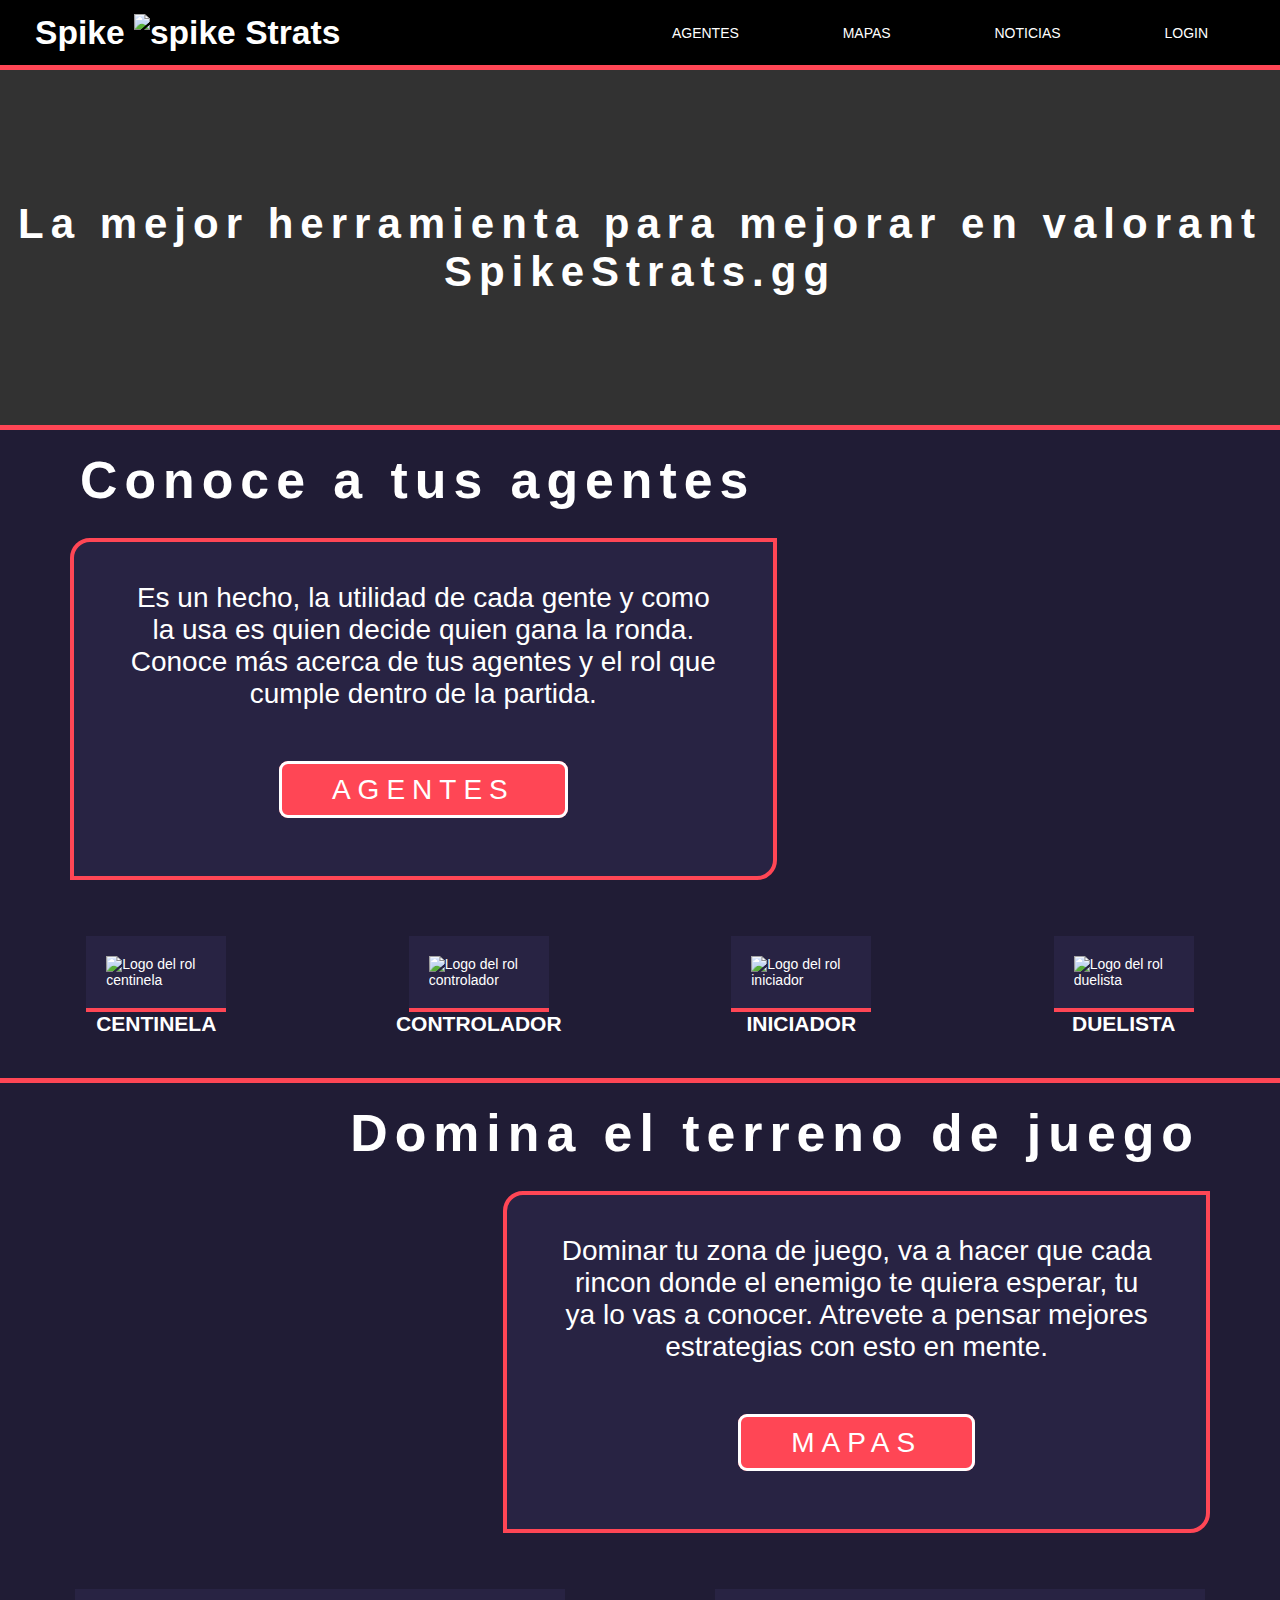
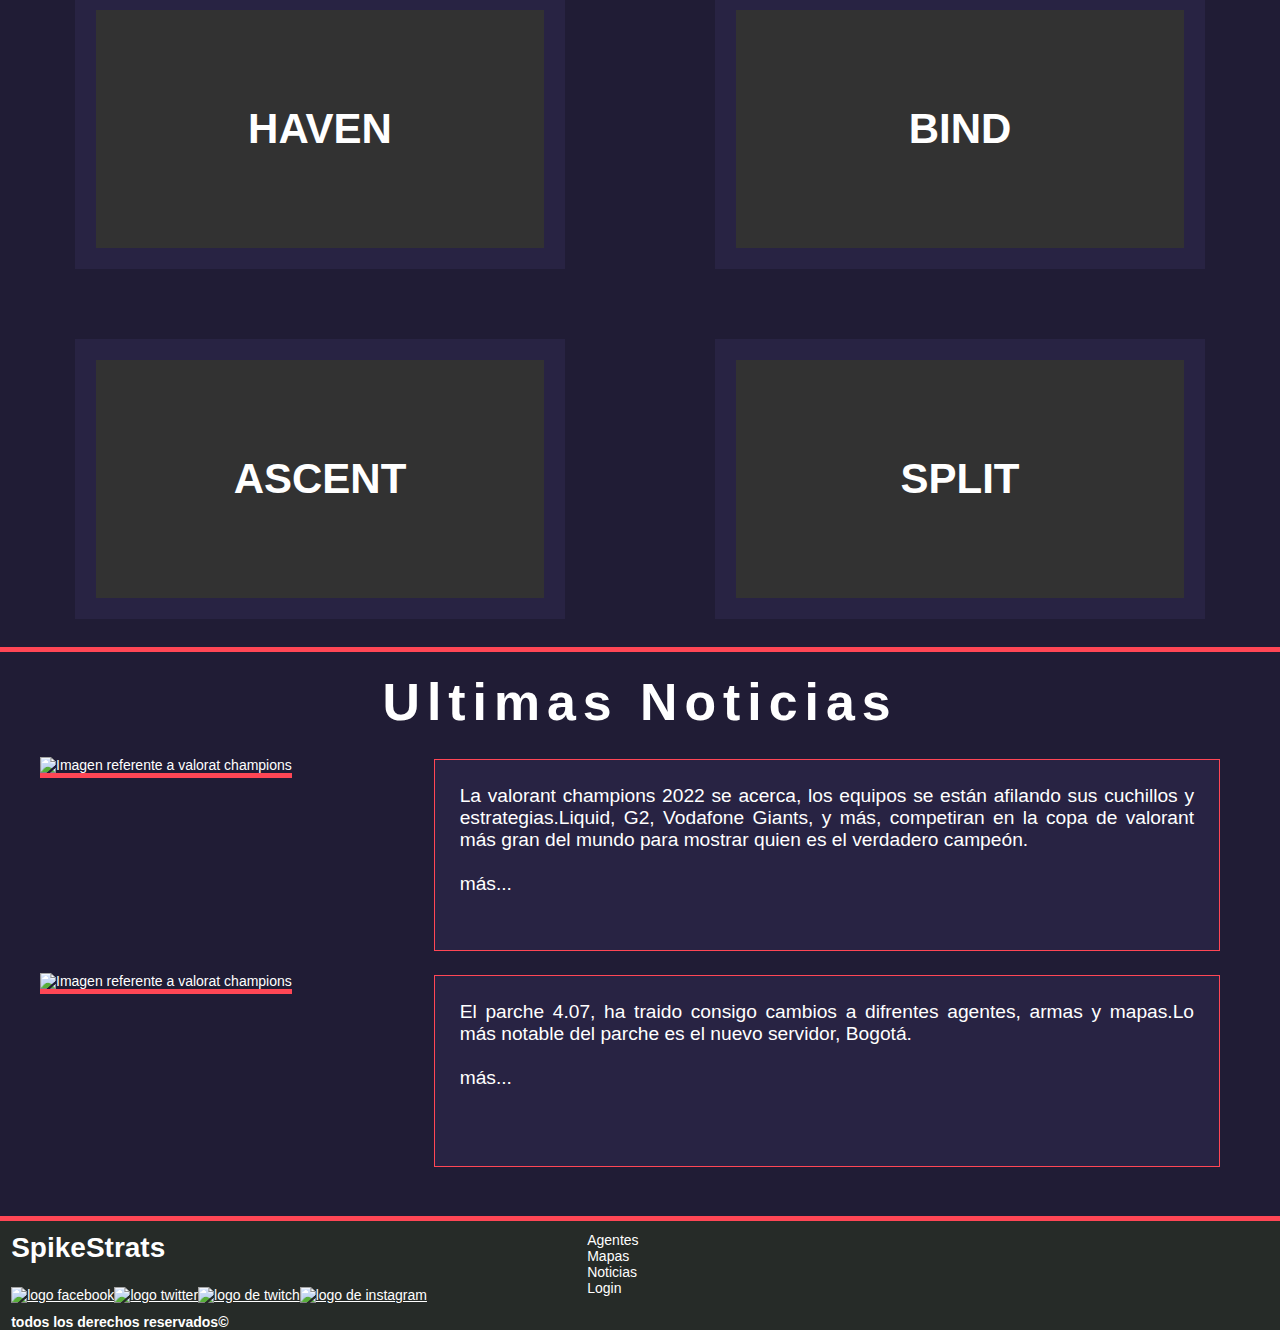
==== index.html @ 3f607a1d "Se han agregado las siguientes animaciones: Animacion links nav, Animacion spike logo, animacion bot" ====
<!DOCTYPE html>
<html lang="es">

    <head>
        <meta charset="UTF-8">
        <meta http-equiv="X-UA-Compatible" content="IE=edge">
        <meta name="viewport" content="width=device-width, initial-scale=1.0">
        <meta name="keywords" content="Valorant, mejorar, mapas, estrategias, noticias">
        <meta name="description" content="SpikeStrats es una página web que desea recopilar todas las herramientas 
            y conocimientos necesarios para que cada jugador de Valorant, consiga su rango soñado">
        <meta name="author" content="Diego Benavides">
        <meta name="copyright" content="SpikeStrats Inc.">
        <meta name="robots" content="index">
        <link rel="icon" href="assets/spike.webp">
        <link rel="stylesheet" href="styles/styles.css">
        <title>SpikeStrats.gg</title>
    </head>

    <body>
        <header id="top_page" class="head">
            <h1><a href="index.html" class="head__logo">Spike <span><img src="../assets/spike.webp" alt="spike" class="spike"></span> Strats</a></h1>
            <!--Logo-->
            <nav class="head__nav">
                <ul class="head__nav__list">
                    <li><a href="pages/agentes.html" class="head__nav__list__element">AGENTES</a></li>
                    <li><a href="pages/mapas.html" class="head__nav__list__element">MAPAS</a></li>
                    <li><a href="pages/noticias.html" class="head__nav__list__element">NOTICIAS</a></li>
                    <li><a href="pages/login.html" class="head__nav__list__element">LOGIN</a></li>
                </ul>
            </nav>
        </header>
        <!--introducción de la pagina-->
        <section class="seccionIntroduccion flex-center">
            <div class="imgFondo--haven imgFondo flex-center imagenOscurecida">
                <h2 class="textoIntroducciones">La mejor herramienta para mejorar en valorant SpikeStrats.gg</h2>
            </div>
        </section>
        <main>
            <!--presentación pagina agentes-->
            <article id="agentes_index" class="indexAgentes">
                <header class="encabezadoSeccionIndex">
                    <h2 class="tituloSeccion--index margenTitulo--left">Conoce a tus agentes</h2>
                </header>
                <div class="mainGrid">
                    <div class="parrafo">
                        <p class="parrafoEstilo--indexAgentes margenParrafo--left">Es un hecho, la utilidad de cada gente y como la usa es quien
                        decide quien gana la ronda. Conoce más acerca de tus agentes y el rol
                        que cumple dentro de la partida. <br><br><br><a href="pages/agentes.html"class="botonAgente">AGENTES</a></span></p>
                    </div>
                    <div class="imagen imgFondo--omen">
                    </div>
                </div>
                <div class="rolesGrid">
                    <div class="centinela flexElemento ">
                        <img src="assets/centinela_rol.webp" alt="Logo del rol centinela" class="imgAdjust--logoIndexAgente" >
                        <!--La imagen es blanca-->
                        <h3 class="textoRol">CENTINELA</h3>
                    </div>
                    <div class="controlador flexElemento">
                        <img src="assets/controlador_rol.webp" alt="Logo del rol controlador" class="imgAdjust--logoIndexAgente">
                        <!--La imagen es blanca-->
                        <h3 class="textoRol">CONTROLADOR</h3>
                    </div>
                    <div class="iniciador flexElemento">
                        <img src="assets/iniciador_rol.webp" alt="Logo del rol iniciador" class="imgAdjust--logoIndexAgente">
                        <!--La imagen es blanca-->
                        <h3 class="textoRol">INICIADOR</h3>
                    </div>
                    <div class="duelista flexElemento">
                        <img src="assets/duelista_rol.webp" alt="Logo del rol duelista" class="imgAdjust--logoIndexAgente">
                        <!--La imagen es blanca-->
                        <h3 class="textoRol">DUELISTA</h3>
                    </div>
                </div>
            </article>
            </article>
            <!--presentación pagina mapas-->
            <article id="mapas_index" class="indexMapas">
                <header class="encabezadoSeccionIndex right">
                    <h2 class="tituloSeccion--index margenTitulo--right">Domina el terreno de juego</h2>
                </header>
                <main class="mainGrid--inverse">
                    <p class="parrafoEstilo--indexAgentes margenParrafo--left  parrafo">Dominar tu zona de juego, va a hacer que cada rincon donde
                        el enemigo te quiera esperar, tu ya lo vas a conocer. Atrevete
                        a pensar mejores estrategias con esto en mente.<br><br><br><a href="pages/mapas.html" class="botonAgente" >MAPAS</a></p>
                    <div class="imagen imgAdjust--indexImgMapa imgFondo--haven ">
                    </div>
                </main>
                <footer class="gridMapas">
                    <div class="haven cajaIndexMapa imgFondo--haven imagenOscurecida">
                        <h3 class="estiloNombreMapa">HAVEN</h3>
                    </div>
                    <div class="bind cajaIndexMapa imgFondo--bind imagenOscurecida ">
                        <h3 class="estiloNombreMapa">BIND</h3>
                    </div>
                    <div class="ascent cajaIndexMapa imgFondo--ascent imagenOscurecida">
                        <h3 class="estiloNombreMapa">ASCENT</h3>
                    </div>
                    <div class="split cajaIndexMapa imgFondo--split imagenOscurecida">
                        <h3 class="estiloNombreMapa">SPLIT</h3>
                    </div>
                </footer>
            </article>
            <!--presentación pagina noticas-->
            <article id="noticias_index" class="seccion--noticias">
                <header class="centerTitle">
                    <h2 class="tituloSeccion--index">Ultimas Noticias</h2>
                </header>
                <section">
                    <div class="noticiasGrid">
                        <div class="imgNoti1">
                            <img src="assets/valorant_champions.jpg" alt="Imagen referente a valorat champions" class="ajusteImagen--noticias">
                        </div>
                        <div class="noti1">
                            <p class="parrafoEstilo--noticias">La valorant champions 2022 se acerca, los equipos se están afilando
                            sus cuchillos y estrategias.Liquid, G2, Vodafone Giants, y más, competiran
                            en la copa de valorant más gran del mundo para mostrar quien es el verdadero
                            campeón.<br><br> más... </p>
                        </div>    
                        <div class="imgNoti2">       
                            <img src="assets/parche4.07.webp" alt="Imagen referente a valorat champions" class="ajusteImagen--noticias">
                        </div> 
                        <div class="noti2"> 
                            <p class="parrafoEstilo--noticias">El parche 4.07, ha traido consigo cambios a difrentes agentes, armas y mapas.Lo más 
                            notable del parche es el nuevo servidor, Bogotá.<br><br> más...</p>
                        <div> 
                    </div>  
                </section>
            </article>
            <footer class="foot">
                <!--Logo, redes y derechos-->
                <article class="foot__indexRedes">
                    <header class="foot__indexRedes__head">
                        <h1><a href="../index.html" class="foot__indexRedes__head__logo">SpikeStrats</a></h1>
                    </header>
                    <main class="foot__indexRedes__main">
                        <ul class="foot__indexRedes__main__list">
                            <li>
                                <a href="https://es-la.facebook.com/" target="_blank">
                                    <img src="assets/bxl-facebook-square.svg" alt="logo facebook">
                                </a>
                            </li>
                            <li>
                                <a href="https://twitter.com/?lang=es" target="_blank">
                                    <img src="assets/bxl-twitter.svg" alt="logo twitter">
                                </a>
                            </li>
                            <li>
                                <a href="https://www.twitch.tv/" target="_blank">
                                    <img src="assets/bxl-twitch.svg" alt="logo de twitch">
                                </a>
                            </li>
                            <li>
                                <a href="https://www.instagram.com/" target="_blank">
                                    <img src="assets/bxl-instagram.svg" alt="logo de instagram">
                                </a>
                            </li>
                        </ul>
                    </main>
                    <footer class="foot__indexRedes__foot">
                        <h4>todos los derechos reservados©</h4>
                    </footer>
                </article>
                <aside class="foot__subNav">
                    <ul class="foot__subNav__list">
                        <li><a href="pages/agentes.html" class="foot__subNav__list__element">Agentes</a></li>
                        <li><a href="pages/mapas.html" class="foot__subNav__list__element">Mapas</a></li>
                        <li><a href="pages/noticias.html" class="foot__subNav__list__element">Noticias</a></li>
                        <li><a href="pages/login.html" class="foot__subNav__list__element">Login</a></li>
                    </ul>
                </aside>
            </footer>
    </body>

</html>
---- styles/styles.css ----
/*Para todas las paginas*/
* {
    margin: 0;
    padding: 0;
    box-sizing: border-box;
    font-family: 'Roboto', sans-serif;
    color: white;
}

/*General*/
.textoIntroducciones {
    font-size: 3em;
    font-weight: 700;
    letter-spacing: 7px;
}

.noStyleList {
    list-style: none;
}

.flexSideBySide {
    display: flex;
    flex-direction: row;
    margin-bottom: 20px;
}

.leftText {
    display: flex;
    text-align: center;
    justify-content: flex-start;
}

.right {
    flex-direction: row-reverse;
}

.margenTitulo--left {
    margin: 1.25rem 0rem 0rem 5rem;
}

.margenTitulo--right {
    margin: 1.25rem 5rem 0rem 0rem;
}

.margenParrafo--left {
    margin: 0px 4.375rem 0px 4.375rem;
}

.margenParrafo--right {
    margin: 0px 4.375rem 0px 0px;
}

.flex{
    display: flex;


}

.flexElemento {
    display: flex;
    flex-direction: column;
    align-items: center;
    width: fit-content;

}

.imagenOscurecida {
    background-color: rgb(50, 50, 50);
    background-blend-mode: soft-light;
}

.centerTitle {
    display: flex;
    justify-content: center;
    padding: 20px;
}


/*Header todas las paginas*/
.head {
    height: 5em;
    display: flex;
    align-items: center;
    justify-content: flex-start;
    background-color: black;
    border-bottom: 5px solid #ff4655;
    position: sticky;
    top: 0px;
}

.head__logo {
    margin: 2.1875rem;
    text-decoration: none;
    font-size: 1.2em;
}

.head__nav {
    margin-left: auto;
}


.head__nav__list {
    margin: 20px;
    width: 50vw;
    display: flex;
    justify-content: space-around;
    list-style: none;
}

.head__nav__list__element {
    margin: 1.25rem;
    text-decoration: none;
    font-size: 1em;
}


/*Footer todas las paginas*/
.foot {
    height: fit-content;
    display: flex;
    background-color: #262b28;
}

.foot__indexRedes {
    width: 45%;
    height: 100%;
}

.foot__indexRedes__head__logo {
    text-decoration: none;
    margin: 0.7rem;
    display: inline-block;
}

.foot__indexRedes__main__list {
    display: flex;
    list-style: none;
    margin: 0.7rem;
}

.foot__indexRedes__foot {
    margin-left: 0.7rem;
}

.foot__subNav__list {
    margin: 0.7rem;
    list-style: none;
}

.foot__subNav__list__element {
    text-decoration: none;
}


/*Login*/
.mainLogin {
    height: 70vh;
    display: flex;
    align-items: center;
    justify-content: center;
    background-color: #201c35;
    border-bottom: 5px solid #ff4655;
}

.mainLogin__caja {
    width: 25%;
    height: 85%;
    padding: 40px;
    background-color: #282343;
    border: 3px solid #ff4655;

}

.mainLogin__caja__info h2 {
    text-align: center;
    margin-bottom: 40px;
}

.mainLogin__caja__info__redes {
    display: flex;
    list-style: none;
    justify-content: space-around;
}

.mainLogin__caja__formulario {
    width: 70%;
    padding: 15px;
    display: flex;
    flex-wrap: wrap;
    flex-direction: column;
    align-items: center;
    margin: 40px;
}


/*Mapas*/
.seccionIntroduccion {
    height: 40vh;
    width: 100%;
}

.flex-center {
    display: flex;
    align-items: center;
    justify-content: center;
    text-align: center;
}

.imgFondo {
    width: 100%;
    height: 100%;
    background-repeat: no-repeat;
    background-size: cover;
    background-position: center;
    border-bottom: 5px solid #ff4655;
}

.imgFondo--haven {
    background-image: url(../assets/haven_logo2.jpg);
}

.imgFondo--bind {
    background-image: url(../assets/bind_logo.jpg);
}

.imgFondo--ascent {
    background-image: url(../assets/ascent_logo.jpg);
}

.imgFondo--split {
    background-image: url(../assets/split_logo.jpg);
}

.nombreMapa {
    width: fit-content;
    height: fit-content;
    margin: 0px;
    font-size: 10em;
    font-weight: 700;
}

.textoMapa {
    width: 40%;
    height: fit-content;
    margin: 0px;
    font-size: 2.1em;
    font-weight: lighter;
    animation: slide-up 1s;
}

.flex-center--mapas {
    display: flex;
    align-items: center;
    justify-content: center;
    text-align: center;
    flex-direction: column;
}

.seccion--mapas {
    width: 100%;
    height: 80vh;
}


/*Noticias*/
.seccion--noticias {
    width: 100%;
    height: fit-content;
    border-bottom: 5px solid #ff4655;
    background-color: #201c35;
}

.ajusteImagen--noticias {
    width: 24em;
    height: auto;
    border-bottom: 5px solid #ff4655;
    margin: 0.3125rem 0rem 0rem 40px;
}

.tituloSeccion--noticas {
    margin: 20px 40px 20px 40px;
    font-size: 300%;
    font-weight: 700;
}

.parrafoEstilo--noticias {
    margin: 0.4375rem;
    width: fit-content;
    height: 10em;
    background-color: #282343;
    border: 1px solid #ff4655;
    text-align: justify;
    padding: 1.5625rem;
    font-size: 1.2rem;
    font-weight: 100;
    margin-right: 3.75rem;
}


/*Agentes*/
.seccion--agentes {
    width: 100%;
    height: 85vh;
    border-bottom: 5px solid #ff4655;
    background-color: #201c35;
}

.encabezadoAgentes {
    display: flex;
    align-items: center;
}

.imgAdjust--logoAgente {
    width: 4%;
    height: auto;
    margin: 3%;
}

.imgAdjust--fotoAgente {
    height: 65%;
    width: auto;
    margin: 0px 150px 0px 150px;
}

.tituloSeccion--agentes {
    font-size: 400%;
    font-weight: 700;
}

.parrafoEstilo--agentes {
    width: 55vw;
    height: 70%;
    background-color: #282343;
    border: 4px solid #ff4655;
    border-top-left-radius: 20px;
    border-bottom-right-radius: 20px;
    text-align: center;
    padding: 3.125rem 5rem 5rem 5rem;
    font-size: 200%;
    font-weight: 100;
}

.flexMain--agentes {
    display: flex;
    height: 100%;
}

.flexImagen--agente {
    display: flex;
    justify-content: center;
}


/*Index*/
.encabezadoSeccionIndex {
    display: flex;
    align-items: center;
    height: 10%;
    margin-bottom: 2em;
}

.imgAdjust--fotoIndexAgente {
    display: inline;
    width: 70%;
    height: auto;

}

.tituloSeccion--index {
    font-size: 3.7em;
    font-weight: 700;
    letter-spacing: 7px;
}

.indexAgentes {
    width: 100%;
    height: fit-content;
    border-bottom: 5px solid #ff4655;
    background-color: #201c35;
}

.flexMain--indexAgentes {
    display: flex;
    height: 45%;
    margin-top: 25px;
}

.parrafoEstilo--indexAgentes {
    width: fit-content;
    height: fit-content;
    background-color: #282343;
    border: 4px solid #ff4655;
    border-top-left-radius: 20px;
    border-bottom-right-radius: 20px;
    text-align: center;
    padding: 2.5rem 3.125rem 4.375rem 3.125rem;
    font-size: 2em;
    font-weight: 100;
    animation: slide-up 1s;
}

.imgAdjust--logoIndexAgente {
    width: 10em;
    height: auto;
    background-color: #282343;
    border-bottom: 4px solid #ff4655;
    padding: 1.25rem;
}

.imgAdjust--indexImgMapa {
    height: auto;
    width: 35em;
    margin-top: 1.875rem;
    margin-right: 0.625rem;
    margin-left: 2.5rem;

}

.footerIndexAgentes {
    height: 25%;
    margin-top: 6.25rem;
}

.indexMapas {
    width: 100%;
    height: fit-content;
    border-bottom: 5px solid #ff4655;
    background-color: #201c35;
}


.galeriaMapas {
    display: flex;
    flex-wrap: wrap;
    justify-content: space-around;
    align-content: center;
    font-size: 200%;
    font-weight: bolder;
}

.cajaIndexMapa {
    display: flex;
    justify-content: center;
    align-items: center;
    border: 1.5625em solid #282343;
    background-size: contain;
    width: 35em;
    height: 20em;
    transition: background-color .3s;
}

.flexMain--indexMapas {
    display: flex;
    height: 45%;
    margin-top: 25px;
    flex-direction: row-reverse;
}

.footerIndexMapas {
    height: 25%;
    margin-top: 25px;
}
/*Fin index*/


/*Grids y ajustes grids*/

.mainGrid {  
    display: grid;
    grid-template-columns: 2fr 1fr;
    grid-template-rows: 1fr;
    gap: 0px 10px;
    grid-auto-flow: row;
    grid-template-areas:
    "parrafo imagen";
    margin-bottom: 4em;
}

.parrafo { 
    grid-area: parrafo; 
}

.imagen { 
    grid-area: imagen; 
    background-size: contain;
    background-repeat: no-repeat;
}

.imgFondo--omen{
    background-image: url(../assets/omen_agente.png);
}

.imgFondo--mapa{
    background-image: url(../assets/img_mapa.png);

}

.rolesGrid {  
    display: grid;
    grid-template-columns: 1fr 1fr 1fr 1fr;
    grid-template-rows: 1fr;
    grid-auto-columns: 1fr;
    gap: 0px 10px;
    grid-auto-flow: row;
    grid-template-areas:
    "centinela controlador iniciador duelista";
    place-items: center ;
    margin-bottom: 3em;
}



.centinela { grid-area: centinela; }

.controlador { grid-area: controlador; }

.iniciador { grid-area: iniciador; }

.duelista { grid-area: duelista; }

.mainGrid--inverse {  
    display: grid;
    grid-template-columns: 1fr 2fr;
    grid-template-rows: 1fr;
    gap: 0px 10px;
    grid-auto-flow: row;
    grid-template-areas:
    "imagen parrafo";
    margin-bottom: 4em;
}

.gridMapas {  
    display: grid;
    grid-template-columns: 1fr 1fr;
    grid-template-rows: 1fr 1fr;
    grid-auto-flow: row;
    grid-template-areas:
    "haven bind"
    "ascent split";
    place-items: center;
    row-gap: 5em;
    margin-bottom: 2em;
}

.haven { grid-area: haven; align-self: center; }

.bind { grid-area: bind; align-self: center; }

.ascent { grid-area: ascent; align-self: center;}

.split { grid-area: split; align-self: center; }

.estiloNombreMapa{
    font-size: 3em;
}

.noticiasGrid{  
    display: grid;
    grid-template-columns: 1fr 2fr;
    grid-template-rows: 1fr 1fr;
    row-gap: 10px;
    grid-auto-flow: row;
    grid-template-areas:
    "imgNoti1 noti1"
    "ImgNoti2 noti2";
    margin-bottom: 3em;
}

.imgNoti1 { grid-area: imgNoti1; }

.ImgNoit2 { grid-area: ImgNoti2; }

.noti1 { grid-area: noti1; }

.noti2 { grid-area: noti2; }

.gridLoginArriba{  
    display: grid;
    grid-template-columns: 1fr 1fr;
    grid-template-rows: 1fr 1fr;
    gap: 20px   ;
    grid-auto-flow: row;
    grid-template-areas:
    "titulo titulo"
    "logo1 logo2";
    place-items: center;
}

.titulo { grid-area: titulo; }

.logo1 { grid-area: logo1; }

.logo2 { grid-area: logo2; }

.color{
    fill: white !important; 
}
.background{
    background-color: #201c35;
}

.gridForm{  display: grid;
    grid-template-columns: 1fr;
    grid-template-rows: 1fr 1fr 1fr 1fr;
    grid-auto-columns: 1fr;
    gap: 20px;
    grid-auto-flow: row;
    margin: 20px;
    grid-template-areas:
    "email"
    "password"
    "checkbox"
    "submit";
}

.email { grid-area: email; }

.password { grid-area: password; }

.checkbox { grid-area: checkbox; }

.submit { grid-area: submit;  }

.textoRol{
    font-size: 1.5em;
}

/*media queries*/
@media (min-width:310px) and (max-width: 481px){ 
    /* smartphones, iPhone, portrait 480x320 phones */ 
    .head {
        height: 10em;
        display: flex;
        align-items: center;
        justify-content: flex-start;
        background-color: black;
        border-bottom: 5px solid #ff4655;
        position: sticky;
        top: 0px;
        font-size: 2em;
    }

    .foot {
        height: fit-content;
        display: flex;
        background-color: #262b28;
        font-size: 3em;
    }

    
    .head__nav__list__element {
        margin: 0.75rem;
        text-decoration: none;
        font-size: 1em;
    }

    .textoIntroducciones {
        font-size: 5em;
        font-weight: 700;
        letter-spacing: 7px;
        padding: 0.3125rem;
    }
    .noticiasGrid{  
        display: flex;
        flex-direction: column;
        justify-content: center;
        align-items: center;
        place-content: center;
    }

    body{
        font-size: 4px;
        width: fit-content;

    }
    
    .ajusteImagen--noticias{
        height: 0px;
        width: 0px;
        margin: 0px;
    }
    .imgAdjust--indexImgMapa {
        height: auto;
        width: 0px;
        margin: 0px;
    }

    .mainGrid--inverse {  
        display: grid;
        grid-template-columns: 1fr 2fr;
        grid-template-rows: 1fr;
        gap: 0px 10px;
        grid-auto-flow: row;
        grid-template-areas:
        "parrafo parrafo";
        margin-bottom: 4em;
    }

    .imgFondo--omen{
        height: 0px;
        width: 0px;
        margin: 0px;
    }
    
    .mainGrid {  
        display: flex;
        justify-content: center;
        align-items: center;
    }
    .rolesGrid {  
        display: flex;
        flex-direction: column;
    }


    .parrafoEstilo--noticias {
        margin: 0.4375rem;
        width: fit-content;
        height: fit-content;
        background-color: #282343;
        border: 1px solid #ff4655;
        text-align: justify;
        padding: 1.5625rem;
        font-size: 0.7rem;
        font-weight: 100;
        margin: 0px 3.75rem 1rem 3.75rem;
    }

    .parrafoEstilo--indexAgentes {
        width: 80vw;
        height: fit-content;
        background-color: #282343;
        border: 4px solid #ff4655;
        border-top-left-radius: 20px;
        border-bottom-right-radius: 20px;
        text-align: center;
        padding: 1.5rem 2.125rem 1.375rem 2.125rem;
        font-size: 3em;
        font-weight: 100;
        margin: 0;
    }

    .gridMapas {  
        display: flex;
        flex-direction: column;
    }

    .imgAdjust--logoIndexAgente {
        width: 20em;
        height: auto;
        background-color: #282343;
        border-bottom: 4px solid #ff4655;
        padding: 1.25rem;
    }
    .textoRol{
        font-size: 3em;
    }
    .mainGrid--inverse {  
        display: flex;
        flex-direction: column;
        justify-content: center;
        align-items: center ;
        
    }

    .tituloSeccion--index {
        font-size: 7em;
        font-weight: 700;
        letter-spacing: 7px;
        margin: 1.25rem 1.25rem 1.25rem 0px;
        text-align: center;
    }

    .nombreMapa {
        width: fit-content;
        height: fit-content;
        margin: 0px;
        font-size: 23em;
        font-weight: 700;
    }
    
    .textoMapa {
        width: 60%;
        height: fit-content;
        margin: 0px;
        font-size: 4em;
        font-weight: lighter;
    }
}

@media (min-width:481px) and (max-width: 641px){ 
    /* portrait e-readers (Nook/Kindle), smaller tablets @ 600 or @ 640 wide. */ 
    body{
        font-size: 6px;
    }
    .head {
        height: 7em;
        display: flex;
        align-items: center;
        justify-content: flex-start;
        background-color: black;
        border-bottom: 5px solid #ff4655;
        position: sticky;
        top: 0px;
        font-size: 2em;
    }

    .foot {
        height: fit-content;
        display: flex;
        background-color: #262b28;
        font-size: 2em;
    }

    
    .head__nav__list__element {
        margin: 0.75rem;
        text-decoration: none;
        font-size: 1em;
    }

    .textoIntroducciones {
        font-size: 5em;
        font-weight: 700;
        letter-spacing: 7px;
        padding: 0.3125rem;
    }

    .imgAdjust--logoIndexAgente {
        width: 15em;
        height: auto;
        background-color: #282343;
        border-bottom: 4px solid #ff4655;
        padding: 1.25rem;
    }

    .rolesGrid {  
        display: grid;
        grid-template-columns: 1fr 1fr;
        grid-template-rows: 1fr 1fr;
        gap: 10px 10px;
        grid-auto-flow: row;
        grid-template-areas:
        "centinela controlador"
        " iniciador duelista";
        place-items: center ;
        margin-bottom: 3em;
    }

    .textoRol{
        font-size: 2em;
    }

    .noticiasGrid{  
        display: flex;
        flex-direction: column;
        align-items: center;
        place-content: center;
        justify-content: center;
    }
    .ajusteImagen--noticias{
        height: 0px;
        width: 0px;
    }
    .imgAdjust--indexImgMapa {
        height: auto;
        width: 0px;
        margin: 0px;
    }

    .mainGrid--inverse {  
        display: grid;
        grid-template-columns: 1fr 2fr;
        grid-template-rows: 1fr;
        gap: 0px 10px;
        grid-auto-flow: row;
        grid-template-areas:
        "parrafo parrafo";
        margin-bottom: 4em;
    }


    .imgFondo--omen{
        height: 0px;
        width: 0px;
        margin: 0px;
    }
    
    .mainGrid {  
        display: grid;
        grid-template-columns: 2fr 1fr;
        grid-template-rows: 1fr;
        gap: 0px 10px;
        grid-auto-flow: row;
        grid-template-areas:
        "parrafo parrafo";
        justify-content: center;
        margin-bottom: 4em;
    }

    .parrafoEstilo--noticias {
        margin: 0.4375rem;
        width: fit-content;
        height: fit-content;
        background-color: #282343;
        border: 1px solid #ff4655;
        text-align: justify;
        padding: 1.5625rem;
        font-size: 1.2rem;
        font-weight: 100;
        margin-right: 3.75rem;
    }

    .mainGrid {  
        display: grid;
        grid-template-columns: 2fr 1fr;
        grid-template-rows: 1fr;
        gap: 0px 10px;
        grid-auto-flow: row;
        grid-template-areas:
        "parrafo parrafo";
        justify-content: center;
        margin-bottom: 4em;
    }
    
    .parrafoEstilo--indexAgentes {
        width: fit-content;
        height: fit-content;
        background-color: #282343;
        border: 4px solid #ff4655;
        border-top-left-radius: 20px;
        border-bottom-right-radius: 20px;
        text-align: center;
        padding: 2.5rem 3.125rem 4.375rem 3.125rem;
        font-size: 3em;
        font-weight: 100;
    }

    .nombreMapa {
        width: fit-content;
        height: fit-content;
        margin: 0px;
        font-size: 19em;
        font-weight: 700;
    }
    
    .textoMapa {
        width: 55%;
        height: fit-content;
        margin: 0px;
        font-size: 3em;
        font-weight: lighter;
    }
}
@media (min-width:641px) and (max-width: 961px){ 
    /* portrait tablets, portrait iPad, landscape e-readers, landscape 800x480 or 854x480 phones */ 
    body{
        font-size: 8px;
    }

    .head {
        height: 7em;
        display: flex;
        align-items: center;
        justify-content: flex-start;
        background-color: black;
        border-bottom: 5px solid #ff4655;
        position: sticky;
        top: 0px;
        font-size: 1.5em;
    }

    .foot {
        height: fit-content;
        display: flex;
        background-color: #262b28;
        font-size: 2em;
    }

    
    .head__nav__list__element {
        margin: 0.75rem;
        text-decoration: none;
        font-size: 1em;
    }

    .textoIntroducciones {
        font-size: 5em;
        font-weight: 700;
        letter-spacing: 7px;
        padding: 0.3125rem;
    }
    .noticiasGrid{  
        display: grid;
        grid-template-columns: 0fr 1fr ;
        grid-template-rows: 1fr 1fr;
        row-gap: 10px;
        grid-auto-flow: row;
        grid-template-areas:
        "imgNoti1 noti1"
        "ImgNoti2 noti2";
        margin-bottom: 3em;
    }
    .ajusteImagen--noticias{
        height: 0px;
        width: 0px;
    }
    .imgAdjust--indexImgMapa {
        height: auto;
        width: 0px;
        margin: 0px;
    }

    .mainGrid--inverse {  
        display: grid;
        grid-template-columns: 1fr 2fr;
        grid-template-rows: 1fr;
        gap: 0px 10px;
        grid-auto-flow: row;
        grid-template-areas:
        "parrafo parrafo";
        margin-bottom: 4em;
    }

    .parrafoEstilo--agentes{
        font-size: 3em;
    }
    .imgFondo--omen{
        height: 0px;
        width: 0px;
        margin: 0px;
    }
    
    .mainGrid {  
        display: grid;
        grid-template-columns: 2fr 1fr;
        grid-template-rows: 1fr;
        gap: 0px 10px;
        grid-auto-flow: row;
        grid-template-areas:
        "parrafo parrafo";
        justify-content: center;
        margin-bottom: 4em;
    }
    .parrafoEstilo--indexAgentes {
        width: fit-content;
        height: fit-content;
        background-color: #282343;
        border: 4px solid #ff4655;
        border-top-left-radius: 20px;
        border-bottom-right-radius: 20px;
        text-align: center;
        padding: 2.5rem 3.125rem 4.375rem 3.125rem;
        font-size: 3em;
        font-weight: 100;
    }

    .parrafoEstilo--noticias{
        width: fit-content;
        height: fit-content;
    }

    .nombreMapa {
        width: fit-content;
        height: fit-content;
        margin: 0px;
        font-size: 17em;
        font-weight: 700;
    }
    
    .textoMapa {
        width: 55%;
        height: fit-content;
        margin: 0px;
        font-size: 3em;
        font-weight: lighter;
    }
    
}
@media (min-width:961px) and (max-width: 1025px)  { 
    /* tablet, landscape iPad, lo-res laptops ands desktops */ 
    body{
        
        font-size: 11px;
    }
    .head {
        height: 7em;
        display: flex;
        align-items: center;
        justify-content: flex-start;
        background-color: black;
        border-bottom: 5px solid #ff4655;
        position: sticky;
        top: 0px;
        font-size: 1.4em;
    }

    .foot {
        height: fit-content;
        display: flex;
        background-color: #262b28;
        font-size: 1.5em;
    }

    
    .head__nav__list__element {
        margin: 0.75rem;
        text-decoration: none;
        font-size: 1em;
    }

    .textoIntroducciones {
        font-size: 4em;
        font-weight: 700;
        letter-spacing: 7px;
        padding: 0.3125rem;
    }

    .nombreMapa {
        width: fit-content;
        height: fit-content;
        margin: 0px;
        font-size: 13em;
        font-weight: 700;
    }
    
    .textoMapa {
        width: 55%;
        height: fit-content;
        margin: 0px;
        font-size: 2.4em;
        font-weight: lighter;
    }
}
@media (min-width:1025px) and (max-width: 1281px) { 
    /* big landscape tablets, laptops, and desktops */
    body{
        font-size: 14px;
    }
    .imgAdjust--indexImgMapa{
        width: 25em;
    }
}

@media (min-width:1281px) { 
    /* hi-res laptops and desktops */ 
    body{
        font-size: 16px;
    }
}

/*animaciones*/

header nav ul li a{
    text-decoration: none;
    background-image: linear-gradient(#ff4655,#ff4655 );
    background-position: 0% 100%;
    background-repeat: no-repeat;
    background-size: 0% 2px;
    transition: background-size .3s;
}

header nav ul li a:hover{
    background-size: 100% 2px;
    color: #ff4655;
}

.botonAgente {
    border: 3px solid white;
    border-radius: 9px 9px;
    padding: 0.625rem 3.125rem 0.625rem 3.125rem;
    background-color: #ff4655;
    letter-spacing: 7px;
    font-size: 1em;
    text-decoration: none;
    transition: ease-in-out 0.3s;
}

.botonAgente:hover {
    background: #201c35;
    border: 3px solid white;
    color: #ff4655;
}

    
@keyframes slide-up {
    from {
        opacity: 0.2;
        line-height: 200px;
    }
    to {
        opacity: 1;
        line-height: 25px;
    }
}

.nombreMapa{
    text-decoration: none;
    background-image: linear-gradient(#ff4655,#ff4655 );
    background-position: 0% 100%;
    background-repeat: no-repeat;
    background-size: 0% 2px;
    transition: background-size .3s;
}

.nombreMapa:hover{
    background-size: 100% 2px;
    color: #ff4655;
}

.a{
    background-image: url(../assets/spike.webp);
    background-repeat: no-repeat;
    background-size: cover;
    background-position: center;
    height: 20px;
    width: 20px;
}

.spike{
    height: 2.0rem;
    width: auto;
    animation: spike-rotacion .8s ease-in-out;
}

@keyframes spike-rotacion{
    from{
        transform: rotateZ(0deg);
    }
    to{
        transform: rotateZ(360deg);
    }
}

.cajaIndexMapa:hover {
    background-color: rgba(50, 50, 50, 0);
    background-blend-mode: soft-light;
}

.imgAdjust--logoIndexAgente:hover {
    transform: scale(1.3);
    background-color: #ff4655;
    transition: .5s ease-in-out;
}

.parrafoEstilo--noticias:hover {
    transform: scale(1.05);
    transition: .3s ease-in-out;
}

footer aside ul li a{
    text-decoration: none;
    background-image: linear-gradient(#ff4655,#ff4655 );
    background-position: 0% 100%;
    background-repeat: no-repeat;
    background-size: 0% 2px;
    transition: background-size .3s;
}

footer aside ul li a:hover{
    background-size: 100% 2px;
    color: #ff4655;
}
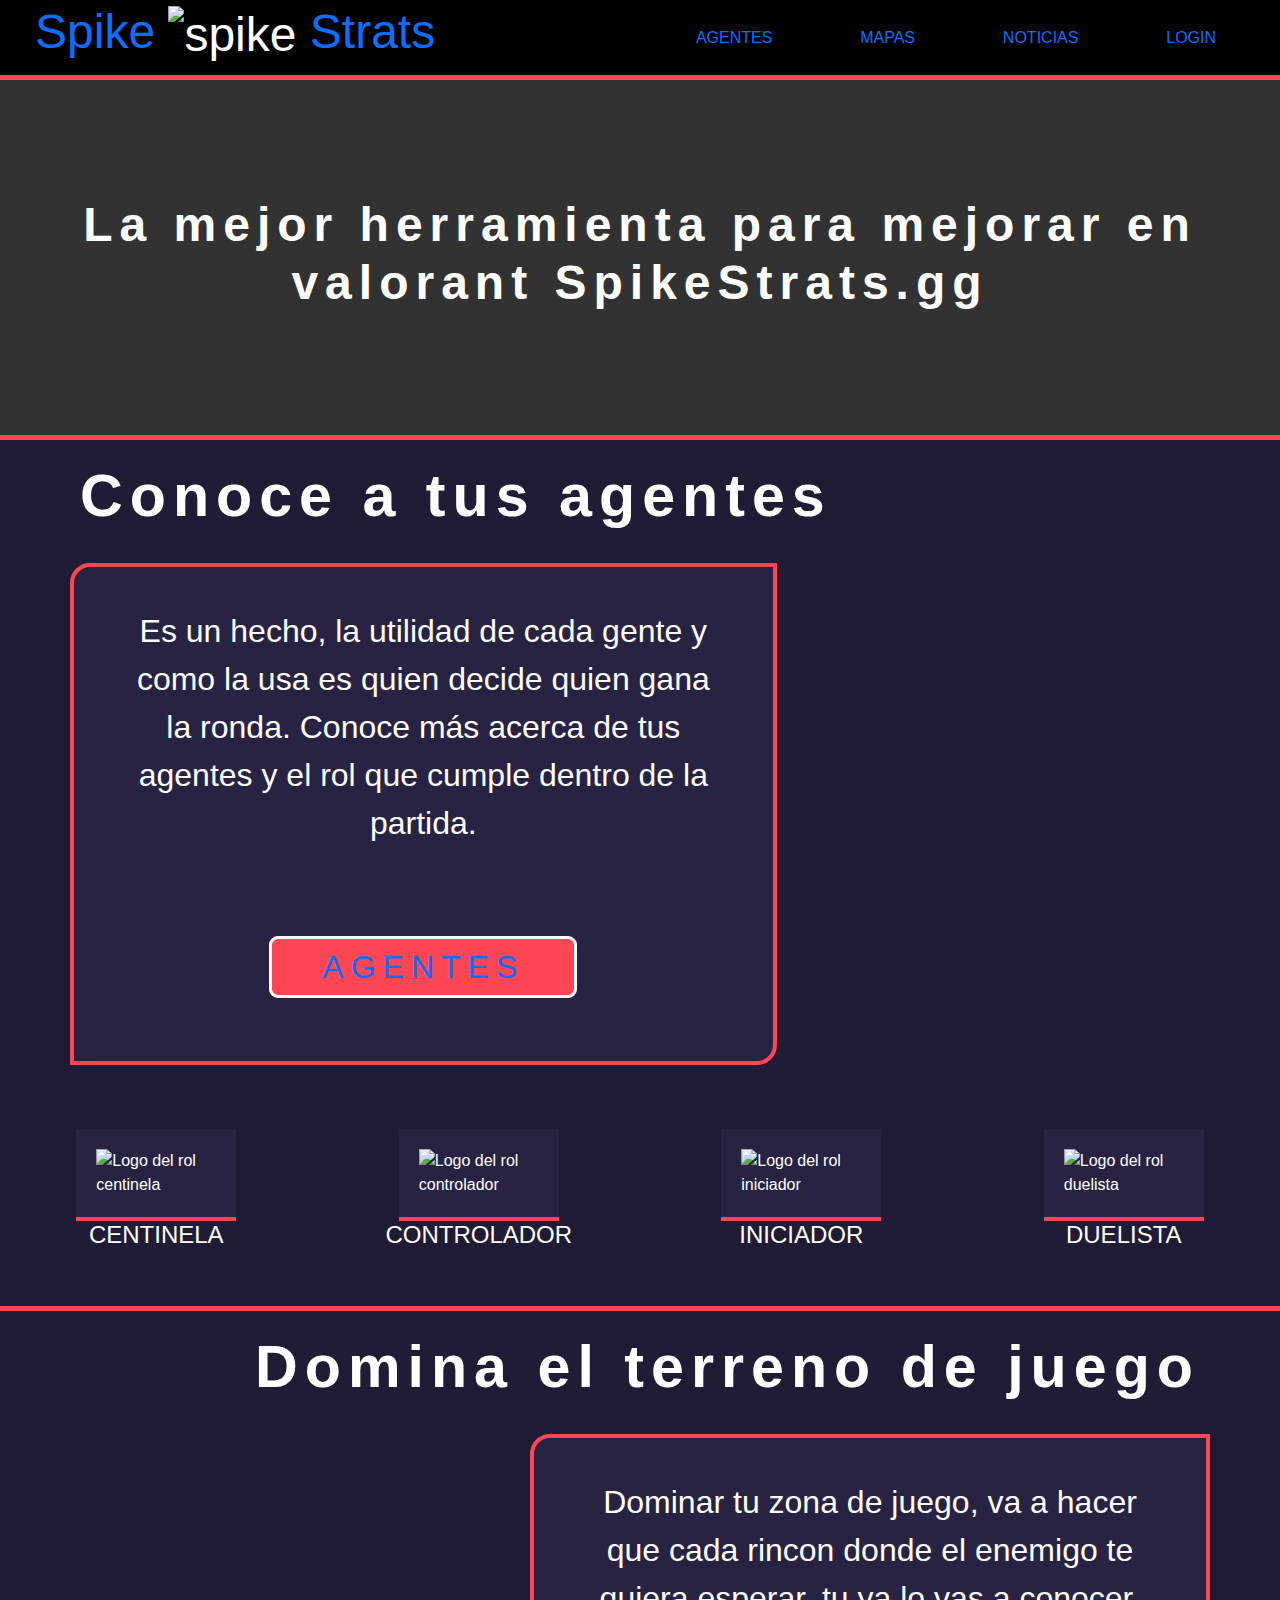
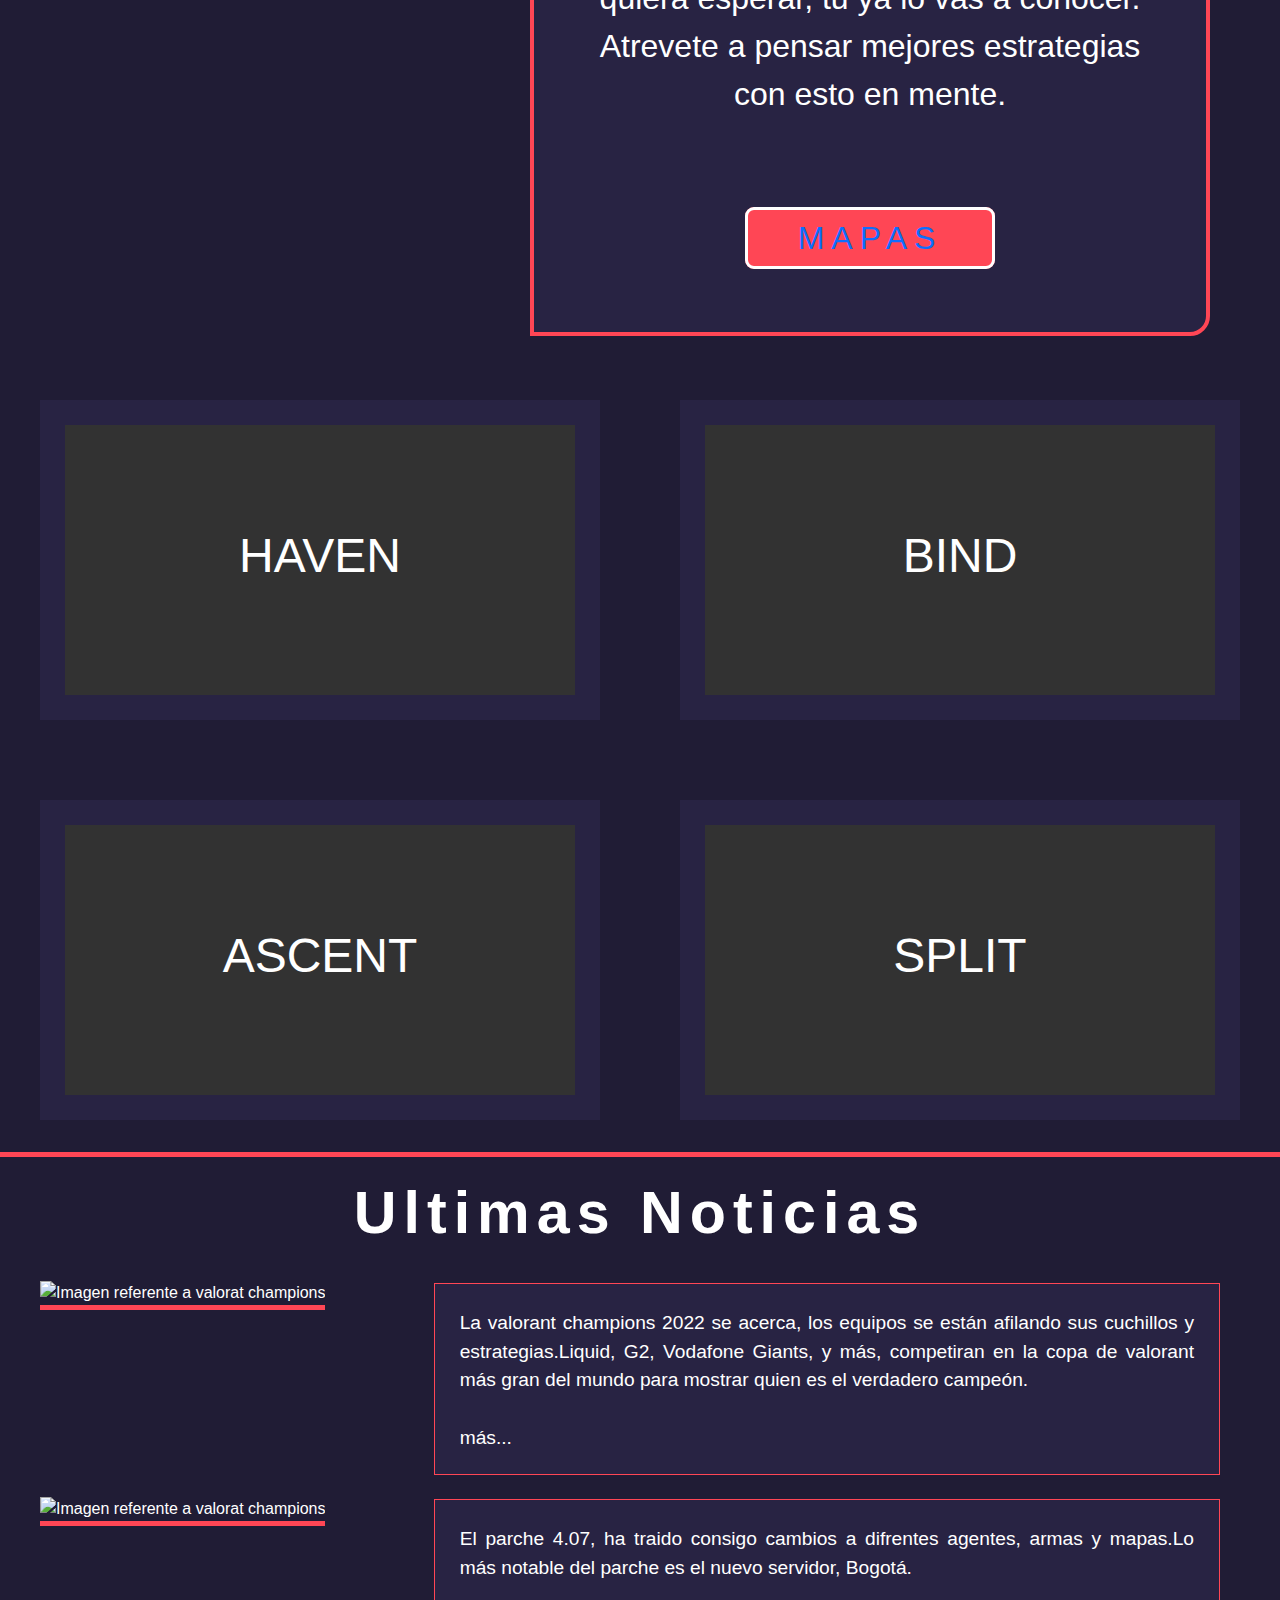
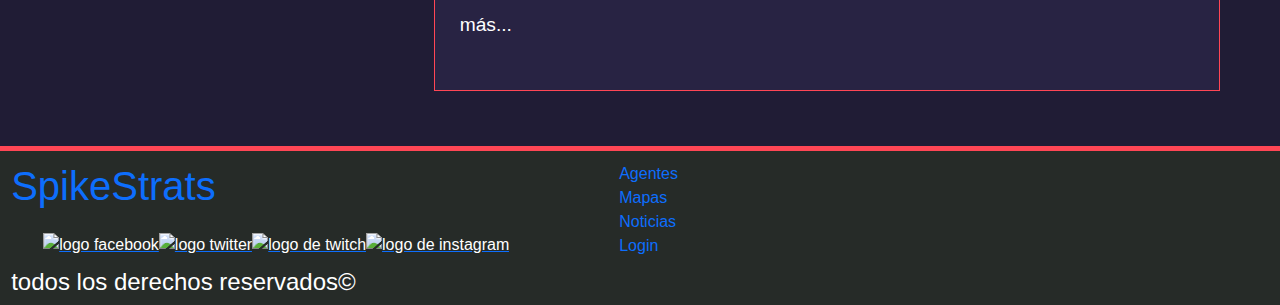
==== commit c1ad0140: "initial commit" ====
--- a/index.html
+++ b/index.html
@@ -13,12 +13,14 @@
         <meta name="robots" content="index">
         <link rel="icon" href="assets/spike.webp">
         <link rel="stylesheet" href="styles/styles.css">
+        <link rel="stylesheet" href="css/bootstrap.min.css">
         <title>SpikeStrats.gg</title>
     </head>
 
     <body>
+        <script src="js/bootstrap.min.js"></script>
         <header id="top_page" class="head">
-            <h1><a href="index.html" class="head__logo">Spike <span><img src="../assets/spike.webp" alt="spike" class="spike"></span> Strats</a></h1>
+            <h1><a href="index.html" class="head__logo">Spike <span><img src="/assets/spike.webp" alt="spike" class="spike"></span> Strats</a></h1>
             <!--Logo-->
             <nav class="head__nav">
                 <ul class="head__nav__list">
